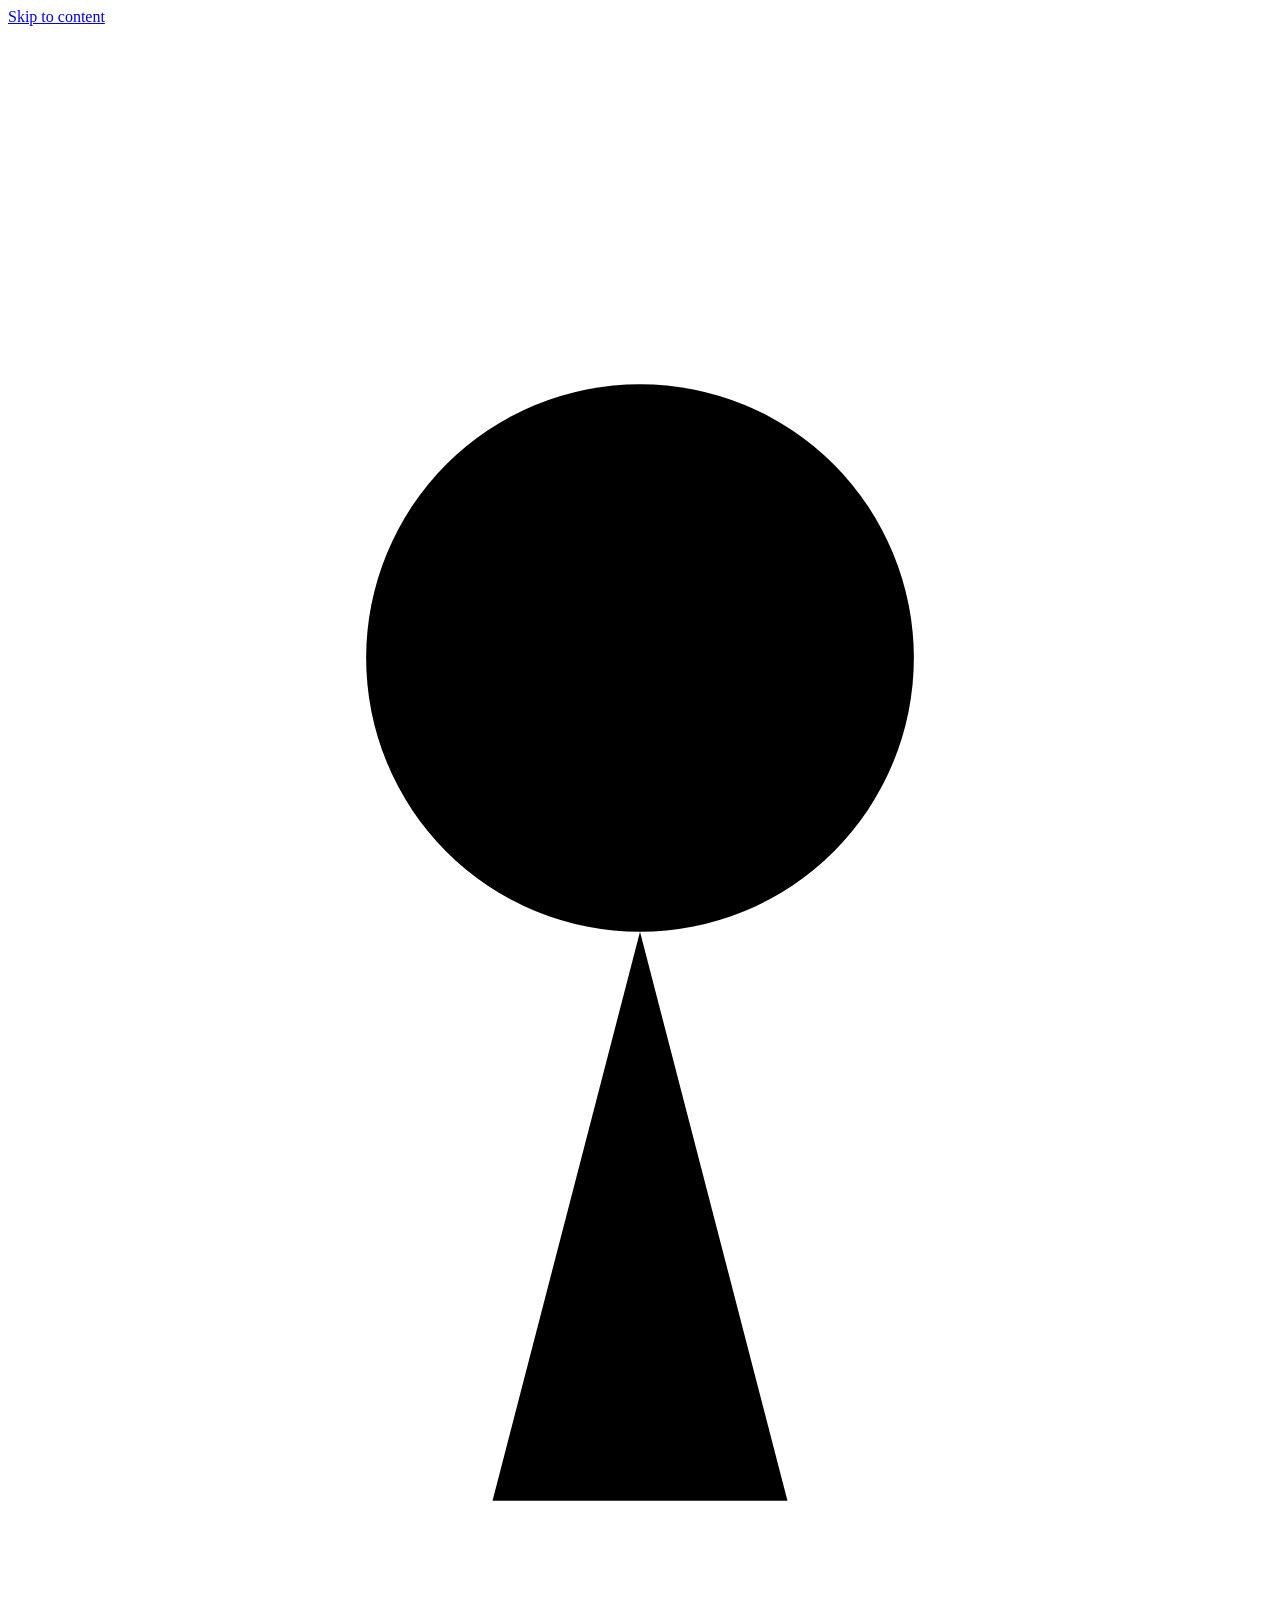
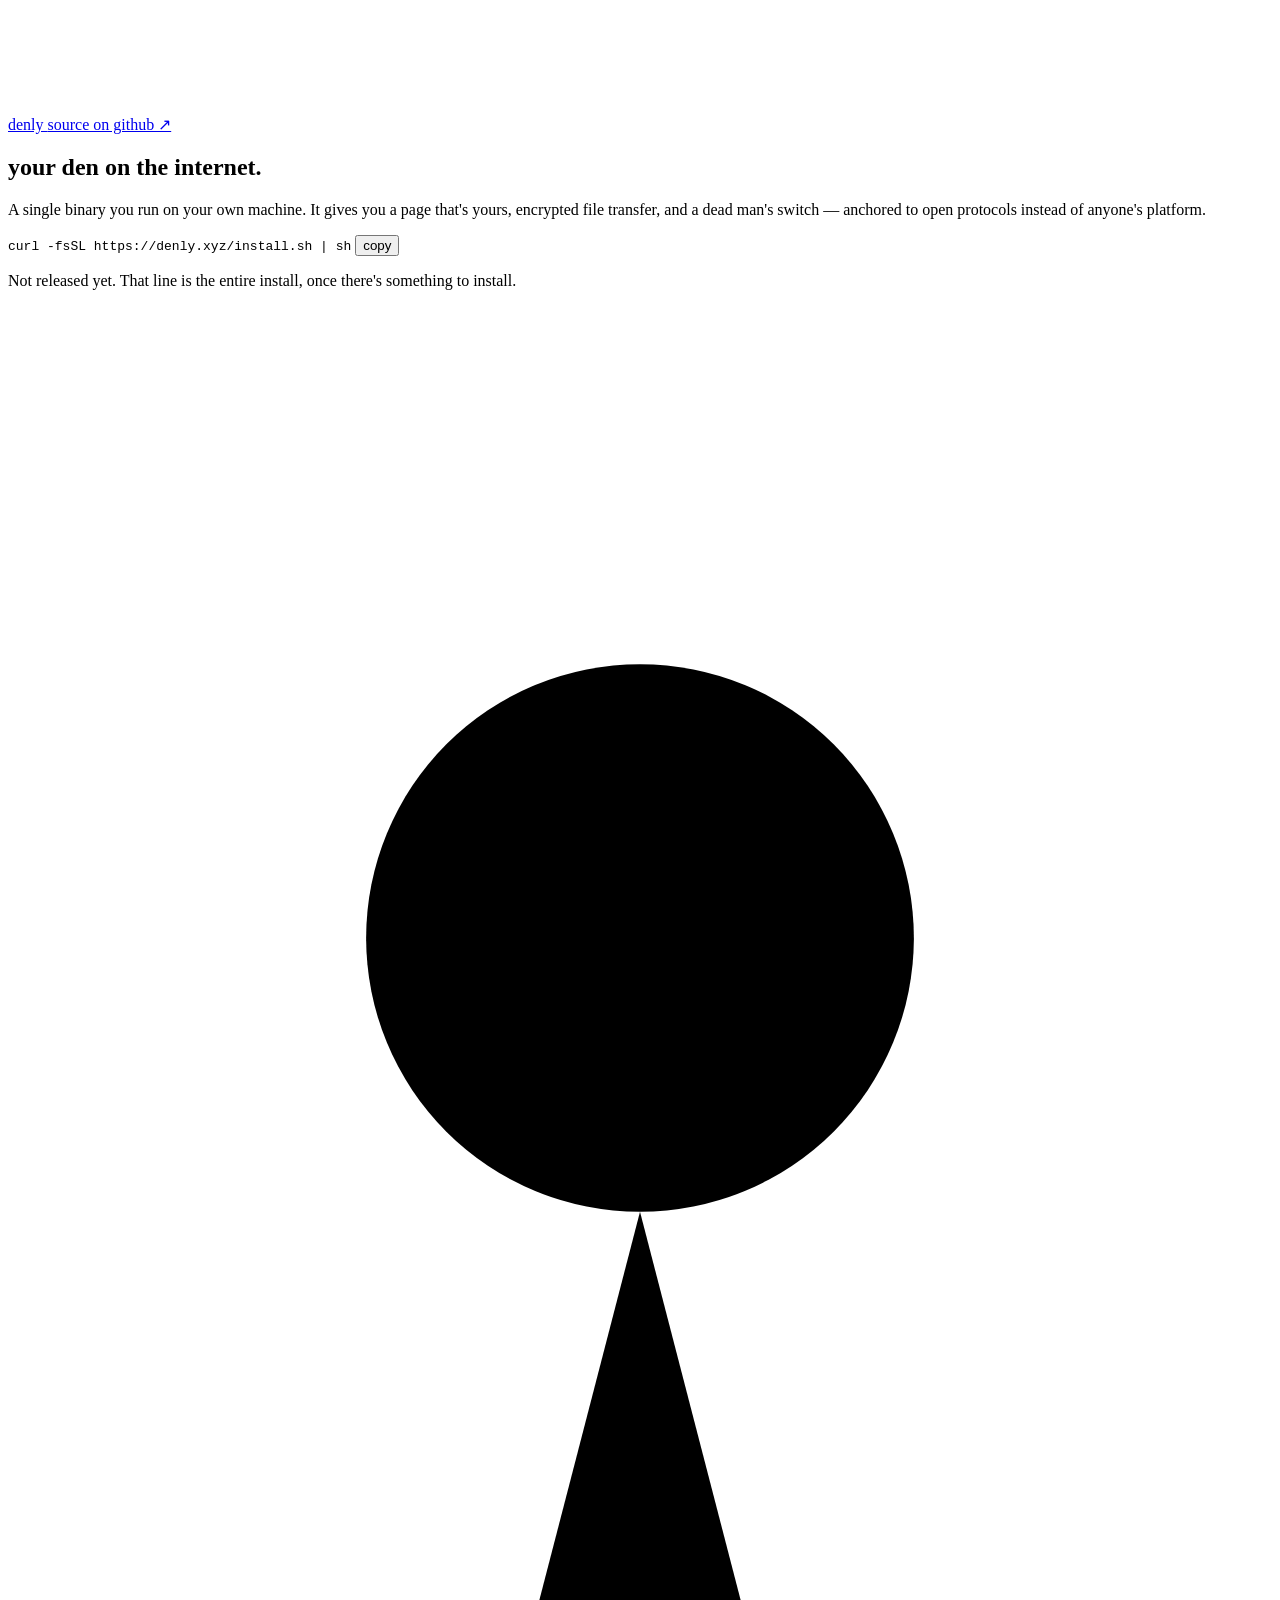
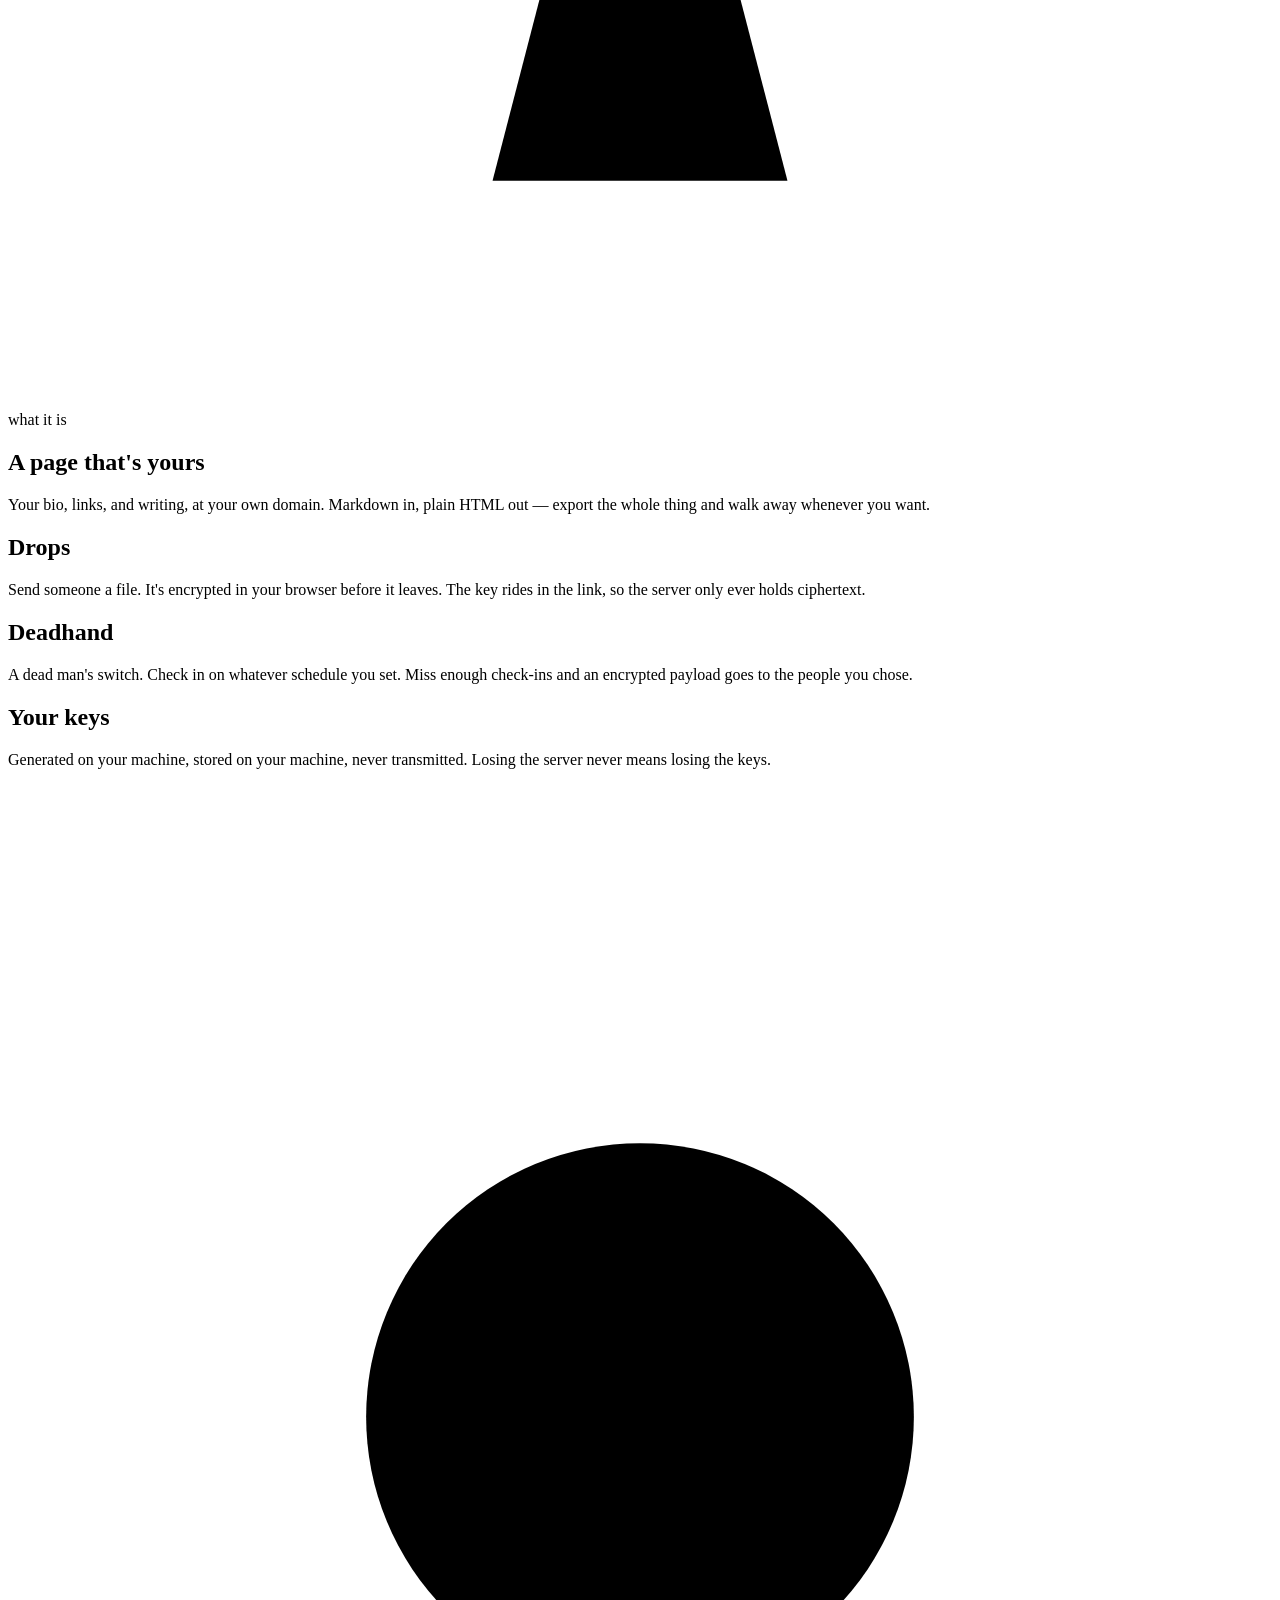
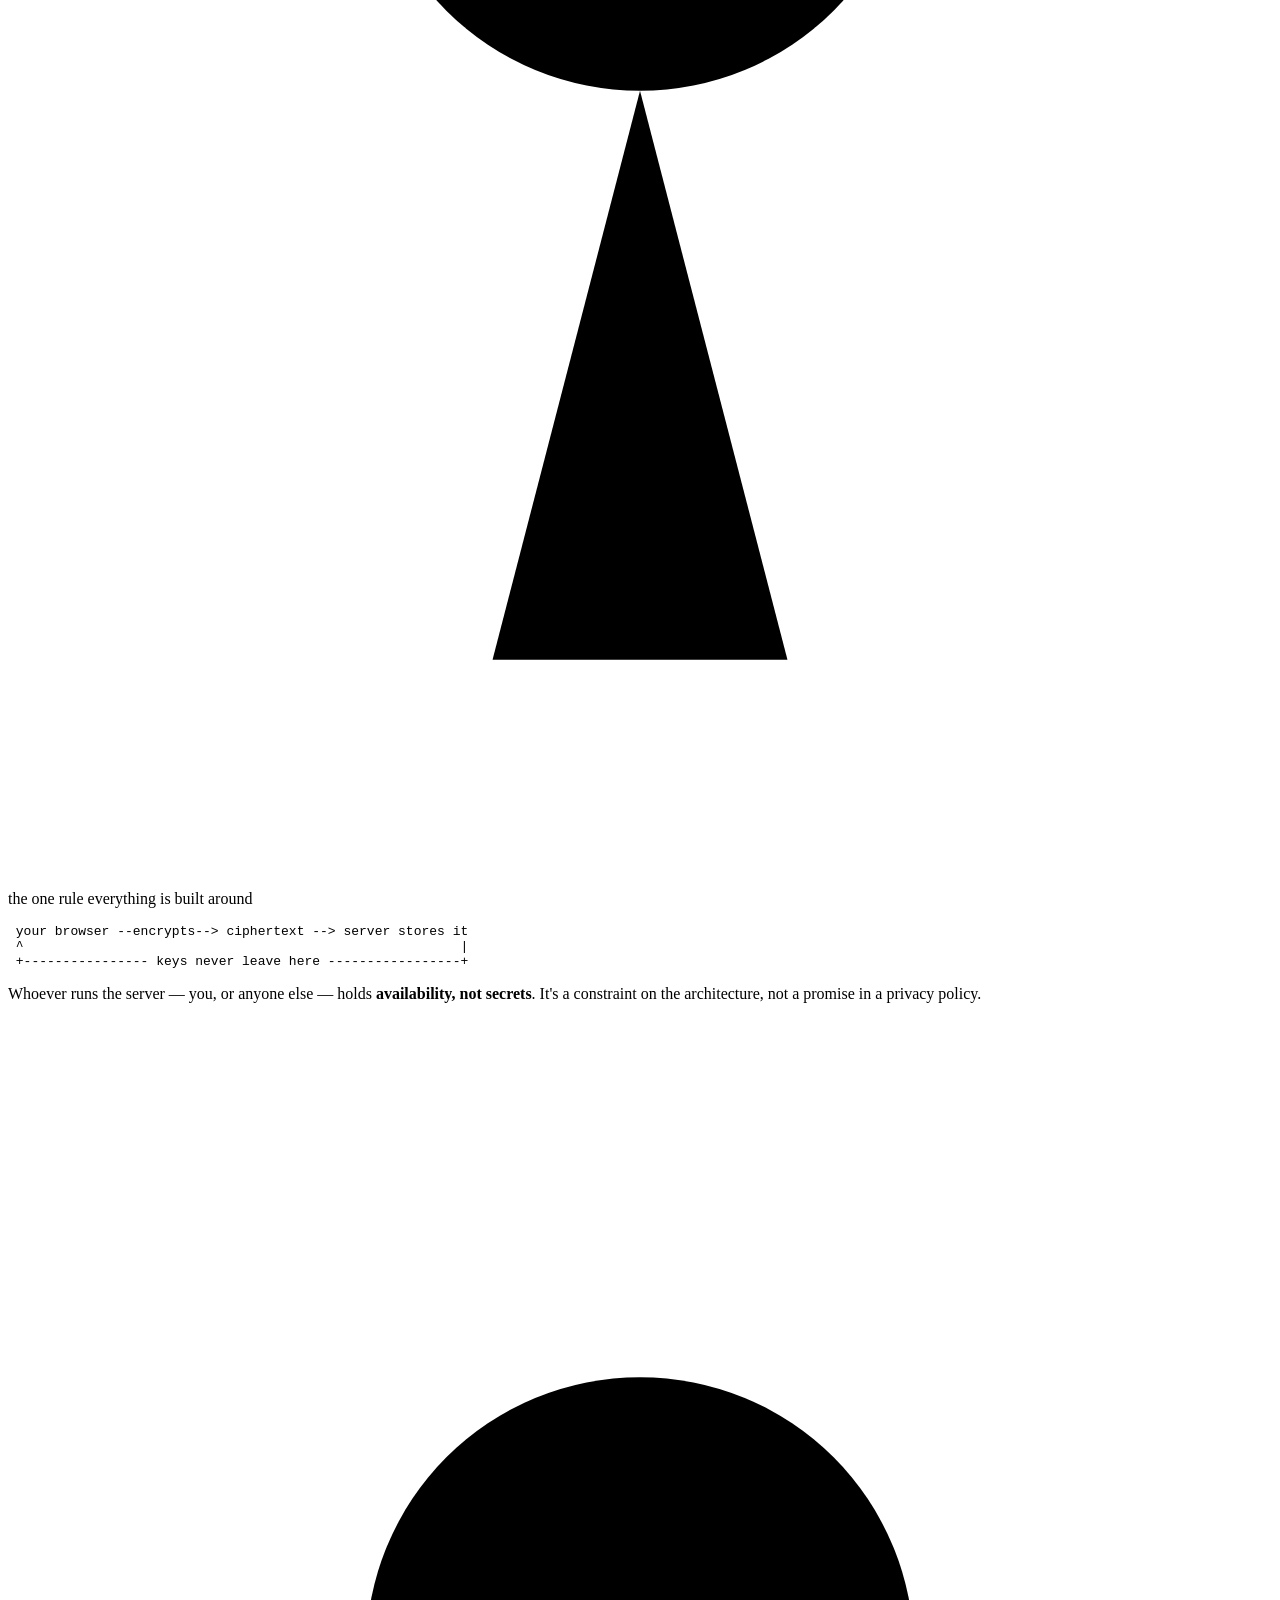
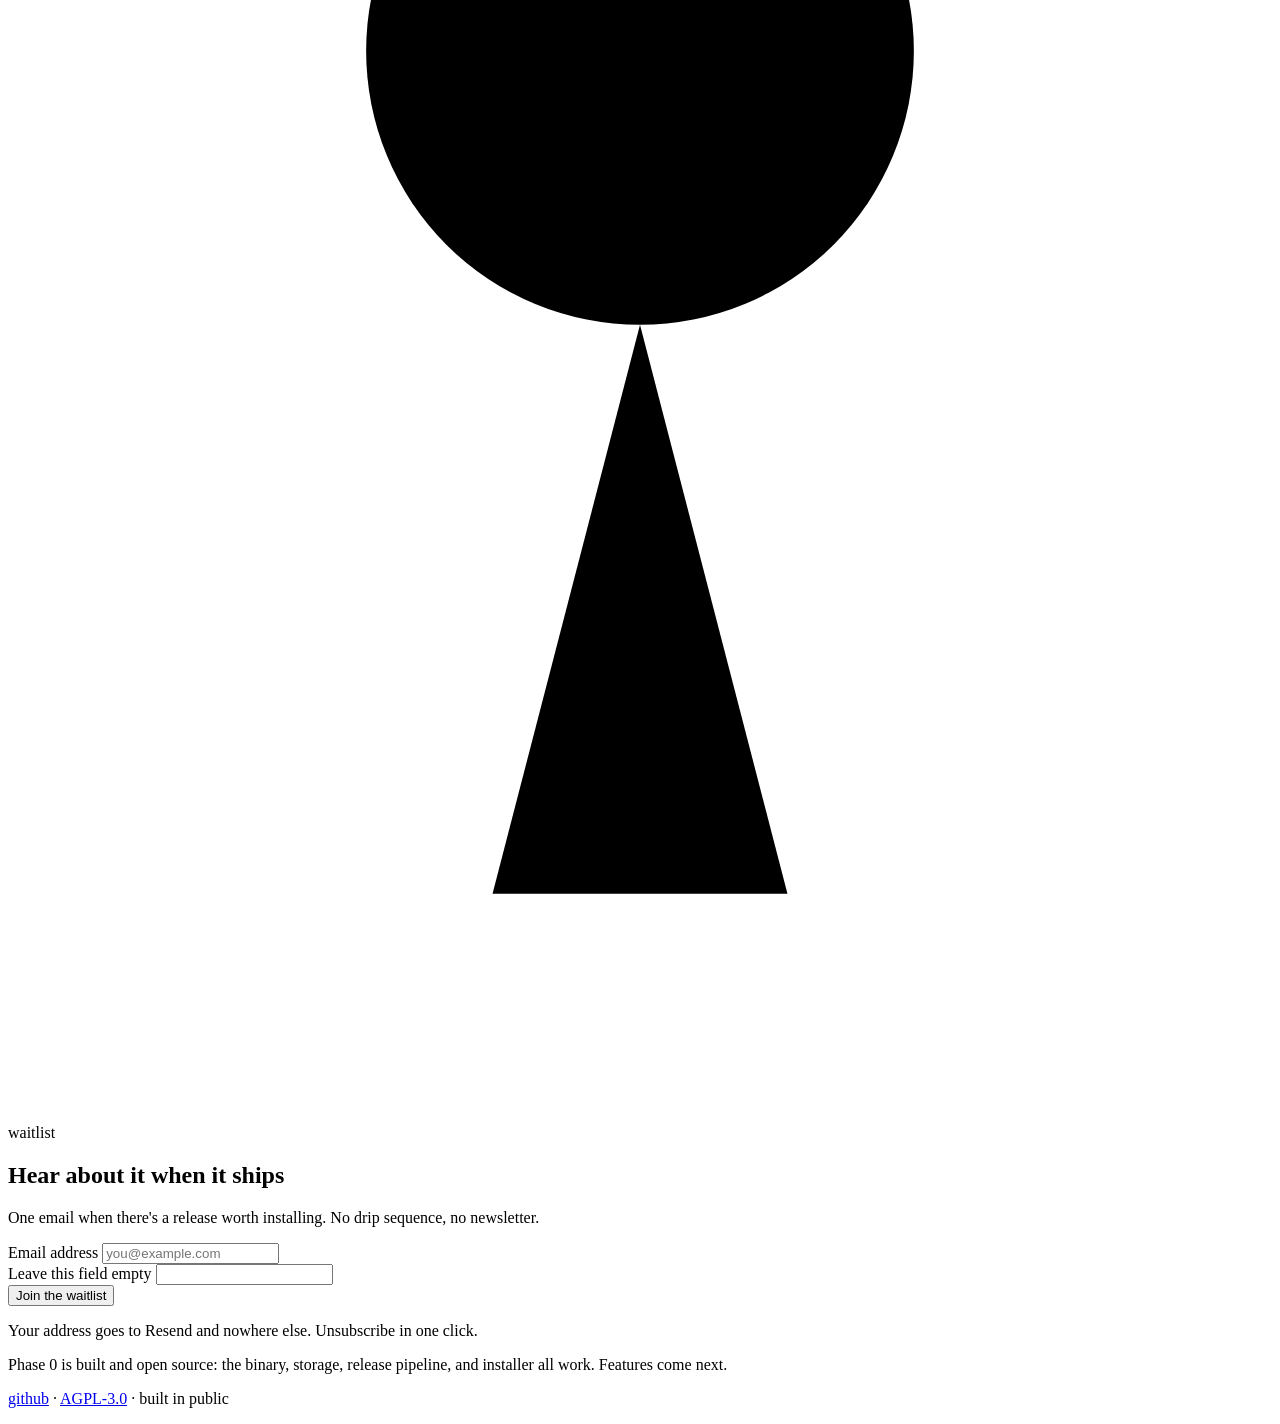
==== site/index.html @ 88fd6ef8 "feat: Phase 0 skeleton — binary, storage, release pipeline, landing page denly is a single self-host" ====
<!doctype html>
<html lang="en">
<head>
<meta charset="utf-8">
<meta name="viewport" content="width=device-width, initial-scale=1">
<title>denly — your den on the internet</title>
<meta name="description" content="A single binary you run on your own machine: a presence page, encrypted file drops, and a dead man's switch. Your keys never leave.">

<link rel="icon" href="/favicon.svg" type="image/svg+xml">
<link rel="stylesheet" href="/style.css">

<meta property="og:type" content="website">
<meta property="og:url" content="https://denly.xyz">
<meta property="og:title" content="denly — your den on the internet">
<meta property="og:description" content="A single binary you run on your own machine: a presence page, encrypted file drops, and a dead man's switch. Your keys never leave.">
<meta name="twitter:card" content="summary_large_image">
</head>
<body>

<a class="skip" href="#main">Skip to content</a>

<header class="bar">
  <a class="wordmark" href="/" aria-label="denly home">
    <svg class="keyhole" viewBox="0 0 12 16" aria-hidden="true" focusable="false">
      <circle cx="6" cy="6" r="2.6"/>
      <path d="M6 8.6 L4.6 14 h2.8 z"/>
    </svg>
    denly
  </a>
  <a class="bar-link" href="https://github.com/fomothy/denly.xyz">source on github ↗</a>
</header>

<main id="main">

  <!-- Hero -->
  <section class="hero">
    <h1>your den on the internet.</h1>

    <p class="lede">
      A single binary you run on your own machine. It gives you a page that's
      yours, encrypted file transfer, and a dead man's switch — anchored to open
      protocols instead of anyone's platform.
    </p>

    <div class="plate-wrap">
      <div class="plate">
        <code id="install-cmd">curl -fsSL https://denly.xyz/install.sh | sh</code>
        <button type="button" class="copy" data-copy="#install-cmd">
          <span class="copy-label">copy</span>
        </button>
      </div>
      <p class="plate-note">
        <span class="dot" aria-hidden="true"></span>
        Not released yet. That line is the entire install, once there's something
        to install.
      </p>
    </div>
  </section>

  <div class="seam" role="presentation">
    <svg class="seam-mark" viewBox="0 0 12 16" aria-hidden="true" focusable="false">
      <circle cx="6" cy="6" r="2.6"/>
      <path d="M6 8.6 L4.6 14 h2.8 z"/>
    </svg>
  </div>

  <!-- What it is -->
  <section class="block">
    <p class="eyebrow">what it is</p>

    <div class="grid">
      <article class="item">
        <h2>A page that's yours</h2>
        <p>
          Your bio, links, and writing, at your own domain. Markdown in, plain
          HTML out — export the whole thing and walk away whenever you want.
        </p>
      </article>

      <article class="item">
        <h2>Drops</h2>
        <p>
          Send someone a file. It's encrypted in your browser before it leaves.
          The key rides in the link, so the server only ever holds ciphertext.
        </p>
      </article>

      <article class="item">
        <h2>Deadhand</h2>
        <p>
          A dead man's switch. Check in on whatever schedule you set. Miss enough
          check-ins and an encrypted payload goes to the people you chose.
        </p>
      </article>

      <article class="item">
        <h2>Your keys</h2>
        <p>
          Generated on your machine, stored on your machine, never transmitted.
          Losing the server never means losing the keys.
        </p>
      </article>
    </div>
  </section>

  <div class="seam" role="presentation">
    <svg class="seam-mark" viewBox="0 0 12 16" aria-hidden="true" focusable="false">
      <circle cx="6" cy="6" r="2.6"/>
      <path d="M6 8.6 L4.6 14 h2.8 z"/>
    </svg>
  </div>

  <!-- The invariant -->
  <section class="block">
    <p class="eyebrow">the one rule everything is built around</p>

    <div class="diagram-scroll">
<!-- Pure ASCII on purpose: box-drawing and triangle glyphs are not all one
     cell wide, so a diagram built from them falls out of alignment in most
     monospace fonts. -->
<pre class="diagram" aria-label="Diagram: your browser encrypts data into ciphertext, the server stores the ciphertext, and keys never leave your browser.">
 your browser --encrypts--> ciphertext --> server stores it
 ^                                                        |
 +---------------- keys never leave here -----------------+
</pre>
    </div>

    <p class="after-diagram">
      Whoever runs the server — you, or anyone else — holds
      <strong>availability, not secrets</strong>. It's a constraint on the
      architecture, not a promise in a privacy policy.
    </p>
  </section>

  <div class="seam" role="presentation">
    <svg class="seam-mark" viewBox="0 0 12 16" aria-hidden="true" focusable="false">
      <circle cx="6" cy="6" r="2.6"/>
      <path d="M6 8.6 L4.6 14 h2.8 z"/>
    </svg>
  </div>

  <!-- Waitlist -->
  <section class="block signup">
    <p class="eyebrow">waitlist</p>
    <h2 class="signup-h">Hear about it when it ships</h2>
    <p class="signup-sub">
      One email when there's a release worth installing. No drip sequence, no
      newsletter.
    </p>

    <!--
      Posts to our own Pages Function, which forwards to Resend. A plain form
      POST, so it works with JavaScript disabled; app.js upgrades it to submit
      in place.
    -->
    <form class="form" action="/api/subscribe" method="post">
      <label class="visually-hidden" for="email">Email address</label>
      <input id="email"
             type="email"
             name="email"
             inputmode="email"
             autocomplete="email"
             placeholder="you@example.com"
             required>

      <!-- Honeypot. Hidden from people, filled in by naive bots. -->
      <div class="visually-hidden" aria-hidden="true">
        <label for="hp-check">Leave this field empty</label>
        <input id="hp-check" type="text" name="hp_check" tabindex="-1" autocomplete="off">
      </div>

      <button type="submit">Join the waitlist</button>
    </form>

    <p class="form-note" id="form-status" role="status">
      Your address goes to Resend and nowhere else. Unsubscribe in one click.
    </p>
  </section>

</main>

<footer class="foot">
  <p class="foot-status">
    <span class="pip" aria-hidden="true"></span>
    Phase 0 is built and open source: the binary, storage, release pipeline, and
    installer all work. Features come next.
  </p>
  <p class="foot-links">
    <a href="https://github.com/fomothy/denly.xyz">github</a>
    <span aria-hidden="true">·</span>
    <a href="https://github.com/fomothy/denly.xyz/blob/main/LICENSE">AGPL-3.0</a>
    <span aria-hidden="true">·</span>
    built in public
  </p>
</footer>

<script src="/app.js" defer></script>
</body>
</html>
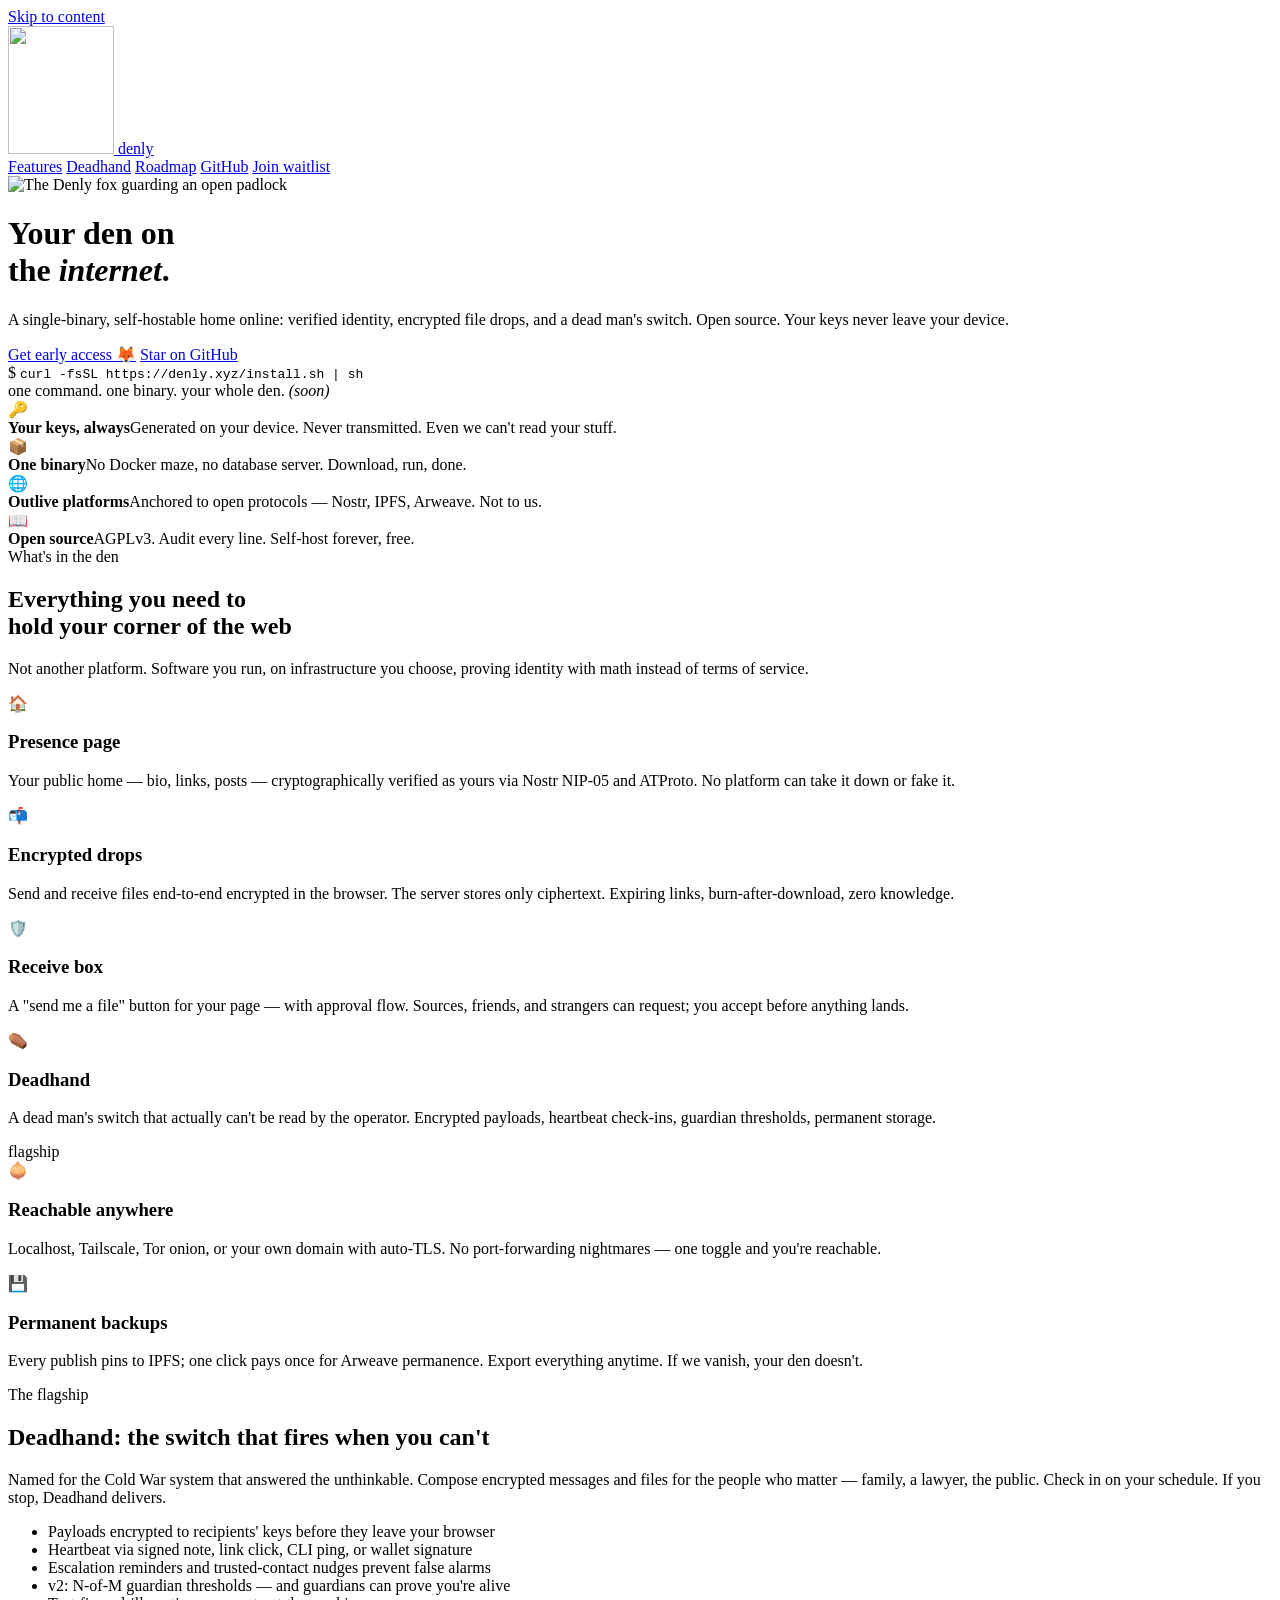
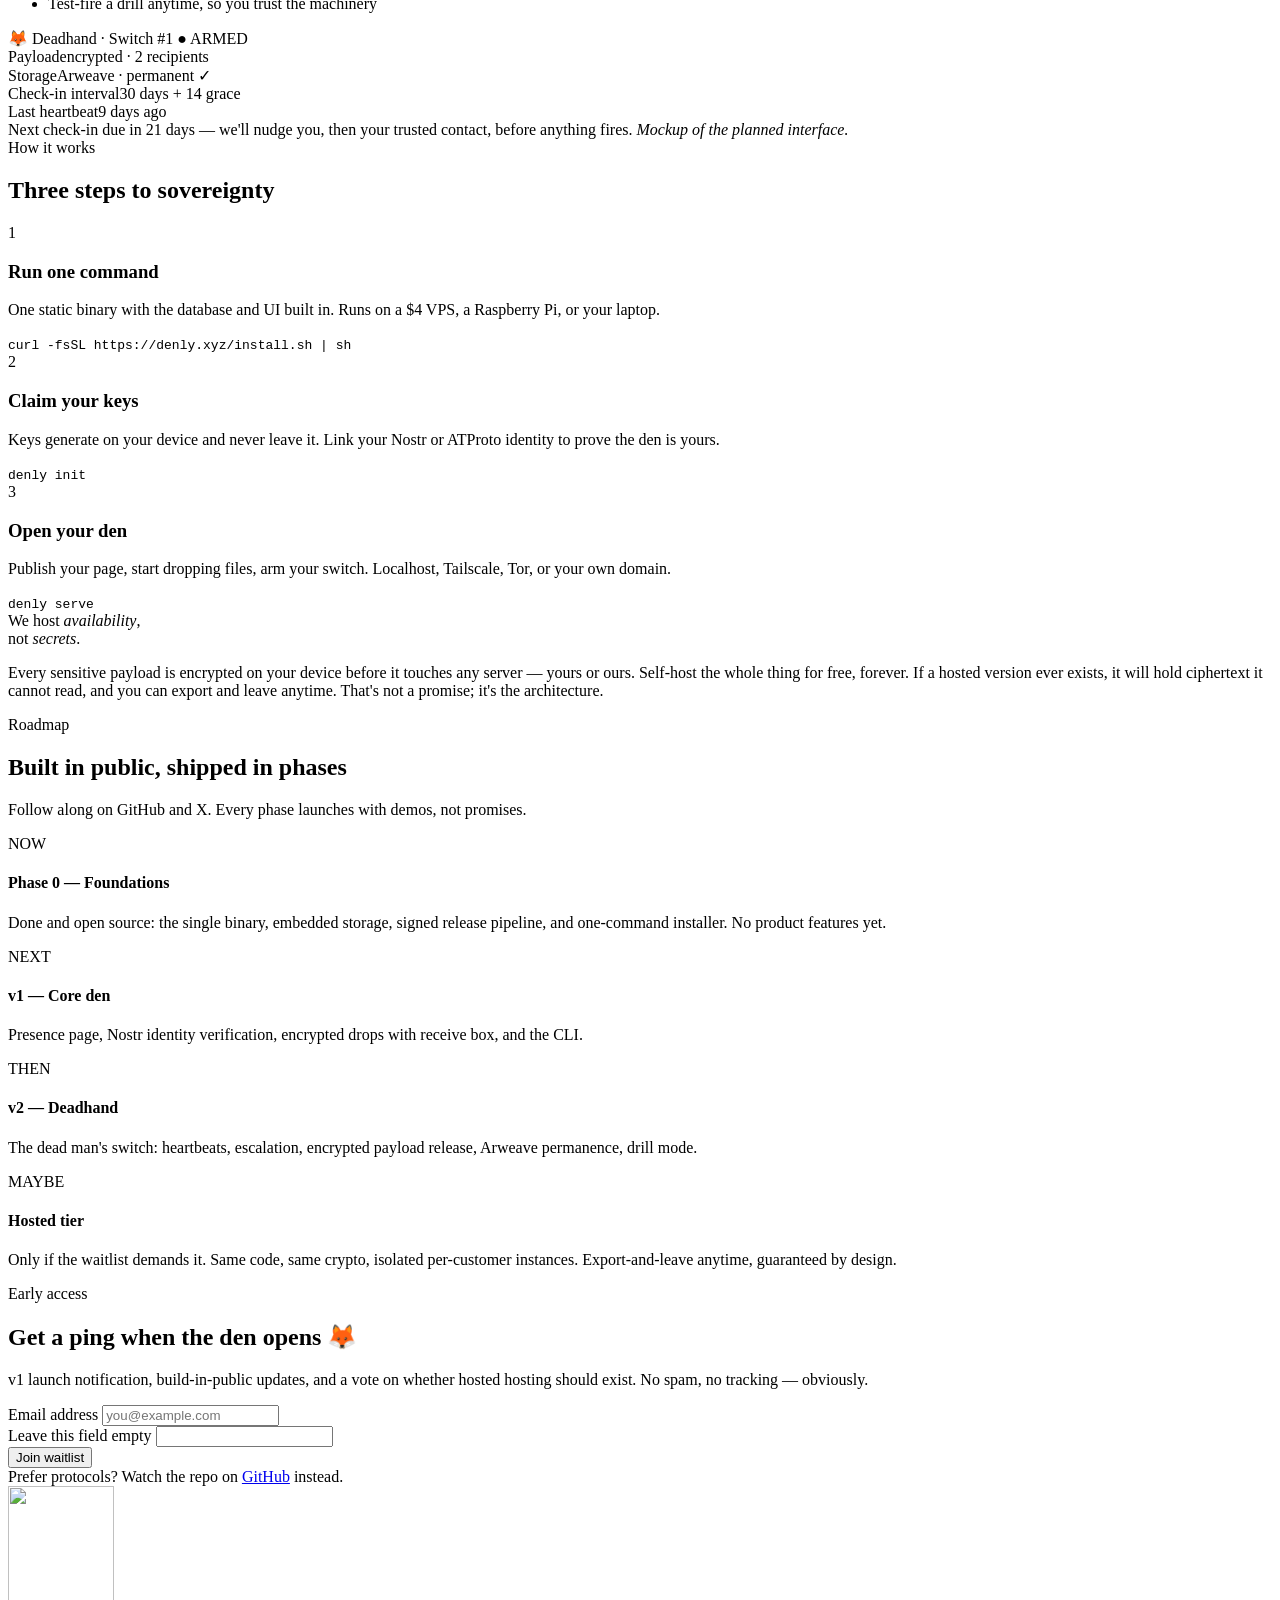
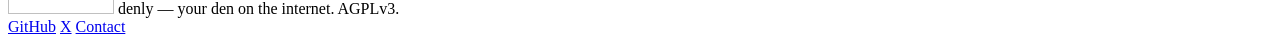
==== commit 9dd1818d: "feat(site): adopt the fox landing page, fix install URL and mobile layout Replaces the placeholder l" ====
--- a/site/index.html
+++ b/site/index.html
@@ -1,197 +1,260 @@
-<!doctype html>
+<!DOCTYPE html>
 <html lang="en">
 <head>
-<meta charset="utf-8">
-<meta name="viewport" content="width=device-width, initial-scale=1">
-<title>denly — your den on the internet</title>
-<meta name="description" content="A single binary you run on your own machine: a presence page, encrypted file drops, and a dead man's switch. Your keys never leave.">
-
-<link rel="icon" href="/favicon.svg" type="image/svg+xml">
-<link rel="stylesheet" href="/style.css">
-
+<meta charset="UTF-8">
+<meta name="viewport" content="width=device-width, initial-scale=1.0">
+<title>Denly — Your den on the internet</title>
+<meta name="description" content="A single-binary, self-hostable home on the internet. Verified identity, encrypted file drops, and a dead man's switch. Open source, keys never leave your device.">
+<meta property="og:title" content="Denly — Your den on the internet">
+<meta property="og:description" content="Self-hostable presence page, encrypted drops, and a dead man's switch. Open source. Your keys, your den, your rules.">
 <meta property="og:type" content="website">
 <meta property="og:url" content="https://denly.xyz">
-<meta property="og:title" content="denly — your den on the internet">
-<meta property="og:description" content="A single binary you run on your own machine: a presence page, encrypted file drops, and a dead man's switch. Your keys never leave.">
+<meta property="og:image" content="https://denly.xyz/denly-fox-512.png">
 <meta name="twitter:card" content="summary_large_image">
+<link rel="icon" type="image/png" href="/denly-fox-512.png">
+<link rel="stylesheet" href="/style.css">
 </head>
 <body>
 
-<a class="skip" href="#main">Skip to content</a>
-
-<header class="bar">
-  <a class="wordmark" href="/" aria-label="denly home">
-    <svg class="keyhole" viewBox="0 0 12 16" aria-hidden="true" focusable="false">
-      <circle cx="6" cy="6" r="2.6"/>
-      <path d="M6 8.6 L4.6 14 h2.8 z"/>
-    </svg>
-    denly
-  </a>
-  <a class="bar-link" href="https://github.com/fomothy/denly.xyz">source on github ↗</a>
+<a class="skip" href="#features">Skip to content</a>
+
+<nav>
+  <div class="wrap">
+    <a class="logo" href="#"><img src="/denly-fox-mark.png" alt="" width="106" height="128"> denly</a>
+    <div class="nav-links">
+      <a href="#features">Features</a>
+      <a href="#deadhand">Deadhand</a>
+      <a href="#roadmap">Roadmap</a>
+      <a href="https://github.com/fomothy/denly.xyz" target="_blank" rel="noopener">GitHub</a>
+      <a class="btn" href="#waitlist">Join waitlist</a>
+    </div>
+  </div>
+</nav>
+
+<!-- HERO -->
+<header class="hero">
+  <div class="wrap">
+    <img class="hero-fox" src="/denly-fox.png" alt="The Denly fox guarding an open padlock" width="350" height="420">
+    <h1>Your den on<br>the <em>internet</em>.</h1>
+    <p class="sub">A single-binary, self-hostable home online: verified identity, encrypted file drops, and a dead man's switch. Open source. Your keys never leave your device.</p>
+    <div class="hero-cta">
+      <a class="btn" href="#waitlist">Get early access 🦊</a>
+      <a class="btn btn-ghost" href="https://github.com/fomothy/denly.xyz" target="_blank" rel="noopener">Star on GitHub</a>
+    </div>
+    <div class="hero-install mono">
+      <span class="prompt">$</span> <code>curl -fsSL https://denly.xyz/install.sh | sh</code>
+      <div class="hero-install-note">one command. one binary. your whole den. <em>(soon)</em></div>
+    </div>
+  </div>
 </header>
 
-<main id="main">
-
-  <!-- Hero -->
-  <section class="hero">
-    <h1>your den on the internet.</h1>
-
-    <p class="lede">
-      A single binary you run on your own machine. It gives you a page that's
-      yours, encrypted file transfer, and a dead man's switch — anchored to open
-      protocols instead of anyone's platform.
-    </p>
-
-    <div class="plate-wrap">
-      <div class="plate">
-        <code id="install-cmd">curl -fsSL https://denly.xyz/install.sh | sh</code>
-        <button type="button" class="copy" data-copy="#install-cmd">
-          <span class="copy-label">copy</span>
-        </button>
-      </div>
-      <p class="plate-note">
-        <span class="dot" aria-hidden="true"></span>
-        Not released yet. That line is the entire install, once there's something
-        to install.
-      </p>
-    </div>
-  </section>
-
-  <div class="seam" role="presentation">
-    <svg class="seam-mark" viewBox="0 0 12 16" aria-hidden="true" focusable="false">
-      <circle cx="6" cy="6" r="2.6"/>
-      <path d="M6 8.6 L4.6 14 h2.8 z"/>
-    </svg>
-  </div>
-
-  <!-- What it is -->
-  <section class="block">
-    <p class="eyebrow">what it is</p>
-
-    <div class="grid">
-      <article class="item">
-        <h2>A page that's yours</h2>
-        <p>
-          Your bio, links, and writing, at your own domain. Markdown in, plain
-          HTML out — export the whole thing and walk away whenever you want.
-        </p>
-      </article>
-
-      <article class="item">
-        <h2>Drops</h2>
-        <p>
-          Send someone a file. It's encrypted in your browser before it leaves.
-          The key rides in the link, so the server only ever holds ciphertext.
-        </p>
-      </article>
-
-      <article class="item">
-        <h2>Deadhand</h2>
-        <p>
-          A dead man's switch. Check in on whatever schedule you set. Miss enough
-          check-ins and an encrypted payload goes to the people you chose.
-        </p>
-      </article>
-
-      <article class="item">
-        <h2>Your keys</h2>
-        <p>
-          Generated on your machine, stored on your machine, never transmitted.
-          Losing the server never means losing the keys.
-        </p>
-      </article>
-    </div>
-  </section>
-
-  <div class="seam" role="presentation">
-    <svg class="seam-mark" viewBox="0 0 12 16" aria-hidden="true" focusable="false">
-      <circle cx="6" cy="6" r="2.6"/>
-      <path d="M6 8.6 L4.6 14 h2.8 z"/>
-    </svg>
-  </div>
-
-  <!-- The invariant -->
-  <section class="block">
-    <p class="eyebrow">the one rule everything is built around</p>
-
-    <div class="diagram-scroll">
-<!-- Pure ASCII on purpose: box-drawing and triangle glyphs are not all one
-     cell wide, so a diagram built from them falls out of alignment in most
-     monospace fonts. -->
-<pre class="diagram" aria-label="Diagram: your browser encrypts data into ciphertext, the server stores the ciphertext, and keys never leave your browser.">
- your browser --encrypts--> ciphertext --> server stores it
- ^                                                        |
- +---------------- keys never leave here -----------------+
-</pre>
-    </div>
-
-    <p class="after-diagram">
-      Whoever runs the server — you, or anyone else — holds
-      <strong>availability, not secrets</strong>. It's a constraint on the
-      architecture, not a promise in a privacy policy.
-    </p>
-  </section>
-
-  <div class="seam" role="presentation">
-    <svg class="seam-mark" viewBox="0 0 12 16" aria-hidden="true" focusable="false">
-      <circle cx="6" cy="6" r="2.6"/>
-      <path d="M6 8.6 L4.6 14 h2.8 z"/>
-    </svg>
-  </div>
-
-  <!-- Waitlist -->
-  <section class="block signup">
-    <p class="eyebrow">waitlist</p>
-    <h2 class="signup-h">Hear about it when it ships</h2>
-    <p class="signup-sub">
-      One email when there's a release worth installing. No drip sequence, no
-      newsletter.
-    </p>
-
-    <!--
-      Posts to our own Pages Function, which forwards to Resend. A plain form
-      POST, so it works with JavaScript disabled; app.js upgrades it to submit
-      in place.
-    -->
-    <form class="form" action="/api/subscribe" method="post">
-      <label class="visually-hidden" for="email">Email address</label>
-      <input id="email"
-             type="email"
-             name="email"
-             inputmode="email"
-             autocomplete="email"
-             placeholder="you@example.com"
-             required>
-
-      <!-- Honeypot. Hidden from people, filled in by naive bots. -->
-      <div class="visually-hidden" aria-hidden="true">
+<!-- PRINCIPLES -->
+<div class="principles">
+  <div class="wrap">
+    <div class="principle"><span class="icon">🔑</span><div><strong>Your keys, always</strong><span>Generated on your device. Never transmitted. Even we can't read your stuff.</span></div></div>
+    <div class="principle"><span class="icon">📦</span><div><strong>One binary</strong><span>No Docker maze, no database server. Download, run, done.</span></div></div>
+    <div class="principle"><span class="icon">🌐</span><div><strong>Outlive platforms</strong><span>Anchored to open protocols — Nostr, IPFS, Arweave. Not to us.</span></div></div>
+    <div class="principle"><span class="icon">📖</span><div><strong>Open source</strong><span>AGPLv3. Audit every line. Self-host forever, free.</span></div></div>
+  </div>
+</div>
+
+<!-- FEATURES -->
+<section id="features">
+  <div class="wrap">
+    <div class="section-head">
+      <div class="kicker">What's in the den</div>
+      <h2>Everything you need to<br>hold your corner of the web</h2>
+      <p>Not another platform. Software you run, on infrastructure you choose, proving identity with math instead of terms of service.</p>
+    </div>
+    <div class="features-grid">
+      <div class="feature">
+        <div class="f-icon">🏠</div>
+        <h3>Presence page</h3>
+        <p>Your public home — bio, links, posts — cryptographically verified as yours via Nostr NIP-05 and ATProto. No platform can take it down or fake it.</p>
+      </div>
+      <div class="feature">
+        <div class="f-icon">📬</div>
+        <h3>Encrypted drops</h3>
+        <p>Send and receive files end-to-end encrypted in the browser. The server stores only ciphertext. Expiring links, burn-after-download, zero knowledge.</p>
+      </div>
+      <div class="feature">
+        <div class="f-icon">🛡️</div>
+        <h3>Receive box</h3>
+        <p>A "send me a file" button for your page — with approval flow. Sources, friends, and strangers can request; you accept before anything lands.</p>
+      </div>
+      <div class="feature">
+        <div class="f-icon">⚰️</div>
+        <h3>Deadhand</h3>
+        <p>A dead man's switch that actually can't be read by the operator. Encrypted payloads, heartbeat check-ins, guardian thresholds, permanent storage.</p>
+        <span class="tag">flagship</span>
+      </div>
+      <div class="feature">
+        <div class="f-icon">🧅</div>
+        <h3>Reachable anywhere</h3>
+        <p>Localhost, Tailscale, Tor onion, or your own domain with auto-TLS. No port-forwarding nightmares — one toggle and you're reachable.</p>
+      </div>
+      <div class="feature">
+        <div class="f-icon">💾</div>
+        <h3>Permanent backups</h3>
+        <p>Every publish pins to IPFS; one click pays once for Arweave permanence. Export everything anytime. If we vanish, your den doesn't.</p>
+      </div>
+    </div>
+  </div>
+</section>
+
+<!-- DEADHAND -->
+<section class="deadhand" id="deadhand">
+  <div class="wrap">
+    <div class="deadhand-inner">
+      <div>
+        <div class="kicker-standalone">The flagship</div>
+        <h2>Deadhand: the switch that fires when you can't</h2>
+        <p>Named for the Cold War system that answered the unthinkable. Compose encrypted messages and files for the people who matter — family, a lawyer, the public. Check in on your schedule. If you stop, Deadhand delivers.</p>
+        <ul>
+          <li>Payloads encrypted to recipients' keys before they leave your browser</li>
+          <li>Heartbeat via signed note, link click, CLI ping, or wallet signature</li>
+          <li>Escalation reminders and trusted-contact nudges prevent false alarms</li>
+          <li>v2: N-of-M guardian thresholds — and guardians can prove you're alive</li>
+          <li>Test-fire a drill anytime, so you trust the machinery</li>
+        </ul>
+      </div>
+      <!-- A mockup of the planned interface, not a live instance. Labelled as
+           such in the card so it cannot be mistaken for a shipped feature. -->
+      <div class="switch-card">
+        <div class="sc-head">
+          <span class="sc-title">🦊 Deadhand · Switch #1</span>
+          <span class="status-ok">● ARMED</span>
+        </div>
+        <div class="sc-row"><span>Payload</span><span>encrypted · 2 recipients</span></div>
+        <div class="sc-row"><span>Storage</span><span>Arweave · permanent ✓</span></div>
+        <div class="sc-row"><span>Check-in interval</span><span>30 days + 14 grace</span></div>
+        <div class="sc-row"><span>Last heartbeat</span><span>9 days ago</span></div>
+        <div class="sc-bar"><div class="sc-bar-fill"></div></div>
+        <div class="sc-note">Next check-in due in 21 days — we'll nudge you, then your trusted contact, before anything fires. <em>Mockup of the planned interface.</em></div>
+      </div>
+    </div>
+  </div>
+</section>
+
+<!-- HOW IT WORKS -->
+<section>
+  <div class="wrap">
+    <div class="section-head">
+      <div class="kicker">How it works</div>
+      <h2>Three steps to sovereignty</h2>
+    </div>
+    <div class="steps">
+      <div class="step">
+        <div class="num">1</div>
+        <h3>Run one command</h3>
+        <p>One static binary with the database and UI built in. Runs on a $4 VPS, a Raspberry Pi, or your laptop.</p>
+        <code class="mono">curl -fsSL https://denly.xyz/install.sh | sh</code>
+      </div>
+      <div class="step">
+        <div class="num">2</div>
+        <h3>Claim your keys</h3>
+        <p>Keys generate on your device and never leave it. Link your Nostr or ATProto identity to prove the den is yours.</p>
+        <code class="mono">denly init</code>
+      </div>
+      <div class="step">
+        <div class="num">3</div>
+        <h3>Open your den</h3>
+        <p>Publish your page, start dropping files, arm your switch. Localhost, Tailscale, Tor, or your own domain.</p>
+        <code class="mono">denly serve</code>
+      </div>
+    </div>
+  </div>
+</section>
+
+<!-- PRIVACY -->
+<section class="section-flush">
+  <div class="wrap">
+    <div class="privacy-callout">
+      <div class="big">We host <em>availability</em>,<br>not <em>secrets</em>.</div>
+      <p>Every sensitive payload is encrypted on your device before it touches any server — yours or ours. Self-host the whole thing for free, forever. If a hosted version ever exists, it will hold ciphertext it cannot read, and you can export and leave anytime. That's not a promise; it's the architecture.</p>
+    </div>
+  </div>
+</section>
+
+<!-- ROADMAP -->
+<section id="roadmap" class="section-flush">
+  <div class="wrap">
+    <div class="section-head">
+      <div class="kicker">Roadmap</div>
+      <h2>Built in public, shipped in phases</h2>
+      <p>Follow along on GitHub and X. Every phase launches with demos, not promises.</p>
+    </div>
+    <div class="roadmap-list">
+      <div class="rm-item">
+        <div class="rm-badge rm-now">NOW</div>
+        <div>
+          <h4>Phase 0 — Foundations</h4>
+          <p>Done and open source: the single binary, embedded storage, signed release pipeline, and one-command installer. No product features yet.</p>
+        </div>
+      </div>
+      <div class="rm-item">
+        <div class="rm-badge rm-next">NEXT</div>
+        <div>
+          <h4>v1 — Core den</h4>
+          <p>Presence page, Nostr identity verification, encrypted drops with receive box, and the CLI.</p>
+        </div>
+      </div>
+      <div class="rm-item">
+        <div class="rm-badge rm-next">THEN</div>
+        <div>
+          <h4>v2 — Deadhand</h4>
+          <p>The dead man's switch: heartbeats, escalation, encrypted payload release, Arweave permanence, drill mode.</p>
+        </div>
+      </div>
+      <div class="rm-item">
+        <div class="rm-badge rm-later">MAYBE</div>
+        <div>
+          <h4>Hosted tier</h4>
+          <p>Only if the waitlist demands it. Same code, same crypto, isolated per-customer instances. Export-and-leave anytime, guaranteed by design.</p>
+        </div>
+      </div>
+    </div>
+  </div>
+</section>
+
+<!-- WAITLIST -->
+<section class="waitlist section-flush" id="waitlist">
+  <div class="wrap">
+    <div class="section-head section-head-flush">
+      <div class="kicker">Early access</div>
+      <h2>Get a ping when the den opens 🦊</h2>
+      <p>v1 launch notification, build-in-public updates, and a vote on whether hosted hosting should exist. No spam, no tracking — obviously.</p>
+    </div>
+
+    <!-- Posts to our own Pages Function, which forwards to Resend. A real form
+         POST, so it works with JavaScript off; app.js upgrades it to submit in
+         place. Never point this straight at an email provider: the API key
+         would have to ship in the page. -->
+    <form class="waitlist-form" action="/api/subscribe" method="post">
+      <label class="hp-field" for="email">Email address</label>
+      <input id="email" type="email" name="email" inputmode="email" autocomplete="email" placeholder="you@example.com" required>
+
+      <div class="hp-field" aria-hidden="true">
         <label for="hp-check">Leave this field empty</label>
         <input id="hp-check" type="text" name="hp_check" tabindex="-1" autocomplete="off">
       </div>
 
-      <button type="submit">Join the waitlist</button>
+      <button class="btn" type="submit">Join waitlist</button>
     </form>
 
-    <p class="form-note" id="form-status" role="status">
-      Your address goes to Resend and nowhere else. Unsubscribe in one click.
-    </p>
-  </section>
-
-</main>
-
-<footer class="foot">
-  <p class="foot-status">
-    <span class="pip" aria-hidden="true"></span>
-    Phase 0 is built and open source: the binary, storage, release pipeline, and
-    installer all work. Features come next.
-  </p>
-  <p class="foot-links">
-    <a href="https://github.com/fomothy/denly.xyz">github</a>
-    <span aria-hidden="true">·</span>
-    <a href="https://github.com/fomothy/denly.xyz/blob/main/LICENSE">AGPL-3.0</a>
-    <span aria-hidden="true">·</span>
-    built in public
-  </p>
+    <div class="waitlist-note" id="form-status" role="status">Prefer protocols? Watch the repo on <a href="https://github.com/fomothy/denly.xyz" target="_blank" rel="noopener" class="link-orange">GitHub</a> instead.</div>
+  </div>
+</section>
+
+<footer>
+  <div class="wrap">
+    <div class="f-left"><img src="/denly-fox-mark.png" alt="" class="f-mark" width="106" height="128"> denly — your den on the internet. AGPLv3.</div>
+    <div class="f-links">
+      <a href="https://github.com/fomothy/denly.xyz" target="_blank" rel="noopener">GitHub</a>
+      <a href="https://x.com/denlyhq" target="_blank" rel="noopener">X</a>
+      <a href="mailto:denly.xyz@protonmail.com">Contact</a>
+    </div>
+  </div>
 </footer>
 
 <script src="/app.js" defer></script>
